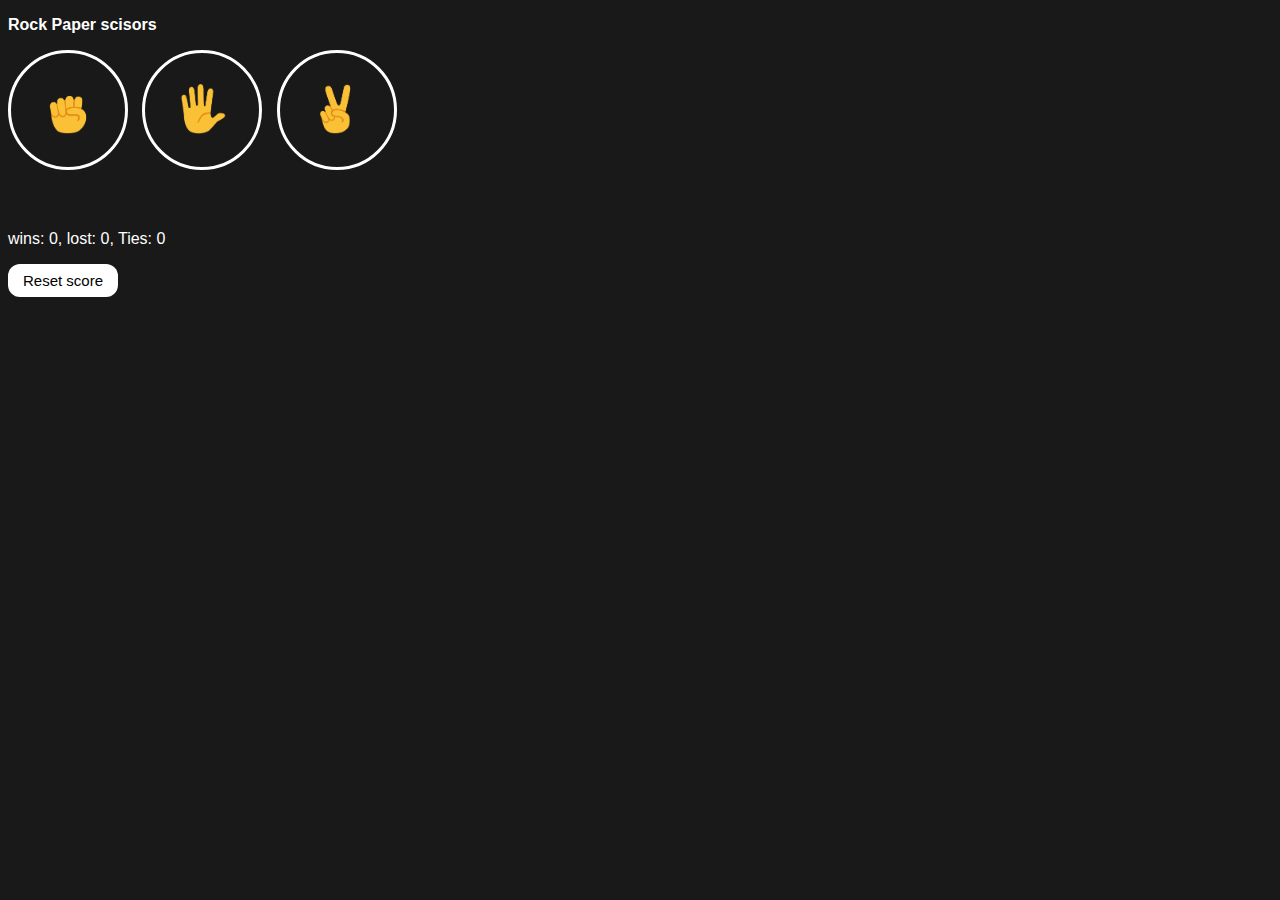
==== index.html @ 212d00e3 "changed name to standard index" ====
<!DOCTYPE html>
<html lang="en">
<head>
  <meta charset="UTF-8">
  <meta name="viewport" content="width=device-width, initial-scale=1.0">
  <title>rock-paper-scisors</title>
  <link rel="stylesheet" href="styles/10-rock-paper-scissors.css">
</head>
<body>
  <p class="title">
    Rock Paper scisors
  </p>
  <button class="move-btn" onclick="
    playGame('rock')
  "><img class="move-icon" src="pic/rock-emoji.png" alt=""></button>

  <button class="move-btn" onclick="
    playGame('paper')
  "><img class="move-icon" src="pic/paper-emoji.png" alt=""></button>

  <button class="move-btn" onclick="
    playGame('scissors');
 "><img class="move-icon" src="pic/scissors-emoji.png" alt=""></button>
  <p class="js-result result"></p>
  <p class="js-moves"></p>
  <p class="js-score score"></p>

  <button onclick="
   score.wins = 0;
   score.loses = 0;
   score.ties = 0;
   localStorage.removeItem('score');
   updateScoreElement()
  "class="reset-score-btn">Reset score</button>

  <script src="scripts/10-rock-paper-scissors.js"></script>
</body>
</html>
---- styles/10-rock-paper-scissors.css ----
body{
  background-color: rgb(25 25 25);
  color: white;
  font-family: Arial;
}
.title{
  font-weight: 30px;
  font-weight: bold;
}
.move-icon{
  height: 50px;
}
.move-btn{
  width: 120px;
  height: 120px;
  border-radius: 60px;
  border: 3px solid white;
  background-color: transparent;
  margin-right: 10px;
  cursor: pointer;
}
.result{
  font-size: 25px;
  font-weight: bold;
  margin-top: 50px;
}
.score{
  margin-top: 60px;
}
.reset-score-btn{
  background-color: white;
  font-size: 15px;
  padding: 8px 15px;
  border: none;
  border-radius: 12px;
  cursor: pointer;
}
.reset-score-btn:active{
  background-color: rgb(221, 217, 217);
  border-radius: 12px;
 
  font-size: 15px;
  padding: 8px 15px;
  border: none;
  cursor: pointer; 
}
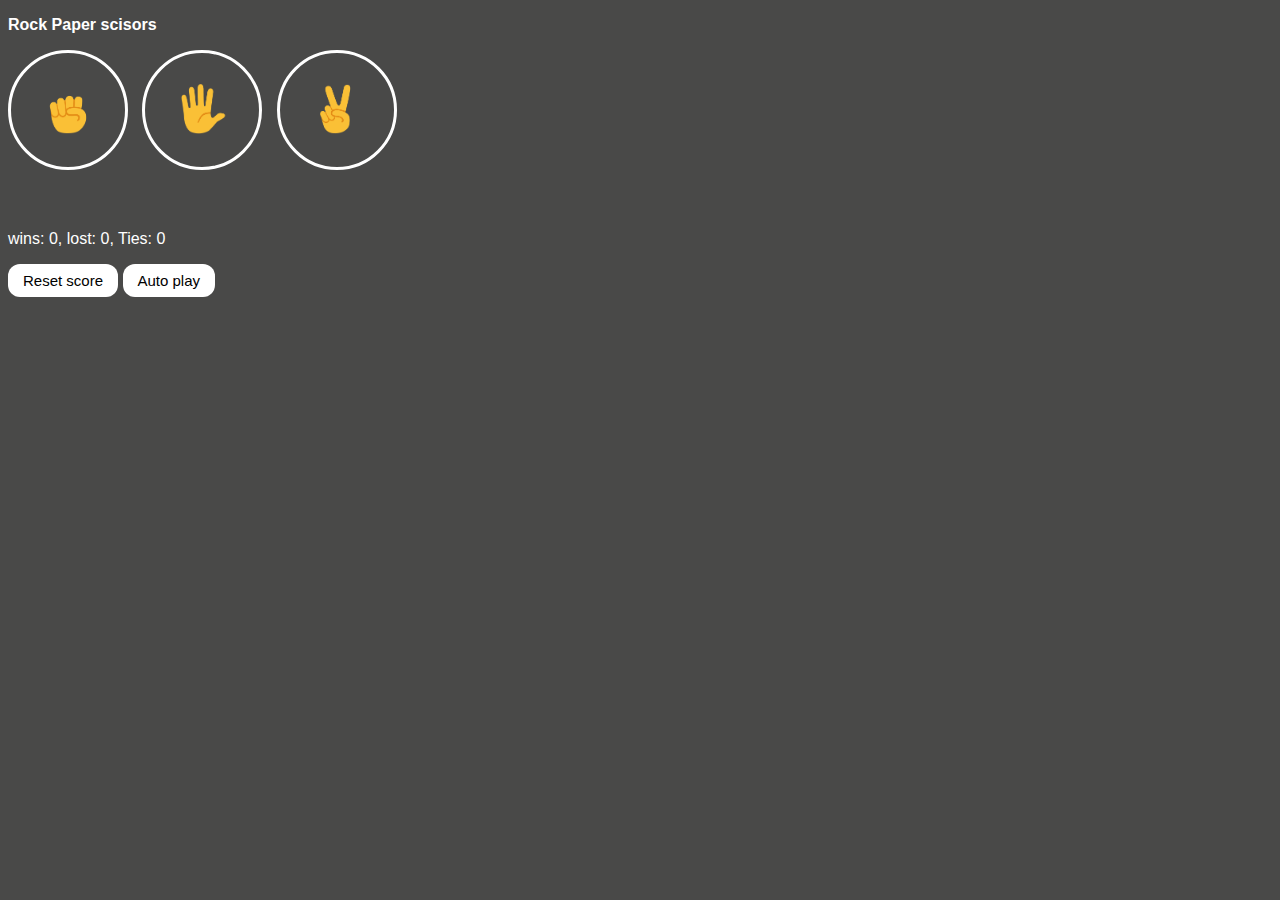
==== commit ed4ad835: "made some update time" ====
--- a/index.html
+++ b/index.html
@@ -29,10 +29,15 @@
    score.wins = 0;
    score.loses = 0;
    score.ties = 0;
+   numC.even = 1;
    localStorage.removeItem('score');
    updateScoreElement()
+   localStorage.removeItem('numC')
   "class="reset-score-btn">Reset score</button>
-
+   <button class="autoplay-bnt-js " onclick="
+   
+    accumuator();
+   ">Auto play</button>
   <script src="scripts/10-rock-paper-scissors.js"></script>
 </body>
 </html>--- a/styles/10-rock-paper-scissors.css
+++ b/styles/10-rock-paper-scissors.css
@@ -1,12 +1,20 @@
 
 body{
-  background-color: rgb(25 25 25);
+  background-color: rgb(73, 73, 72);
   color: white;
   font-family: Arial;
 }
 .title{
   font-weight: 30px;
   font-weight: bold;
+}
+button{
+  background-color: white;
+  font-size: 15px;
+  padding: 8px 15px;
+  border: none;
+  border-radius: 12px;
+  cursor: pointer;
 }
 .move-icon{
   height: 50px;
@@ -28,14 +36,16 @@
 .score{
   margin-top: 60px;
 }
-.reset-score-btn{
-  background-color: white;
+.autoPlay-on{
+  background-color: rgb(12, 1, 1);
+  color: white;
   font-size: 15px;
   padding: 8px 15px;
   border: none;
   border-radius: 12px;
   cursor: pointer;
 }
+
 .reset-score-btn:active{
   background-color: rgb(221, 217, 217);
   border-radius: 12px;
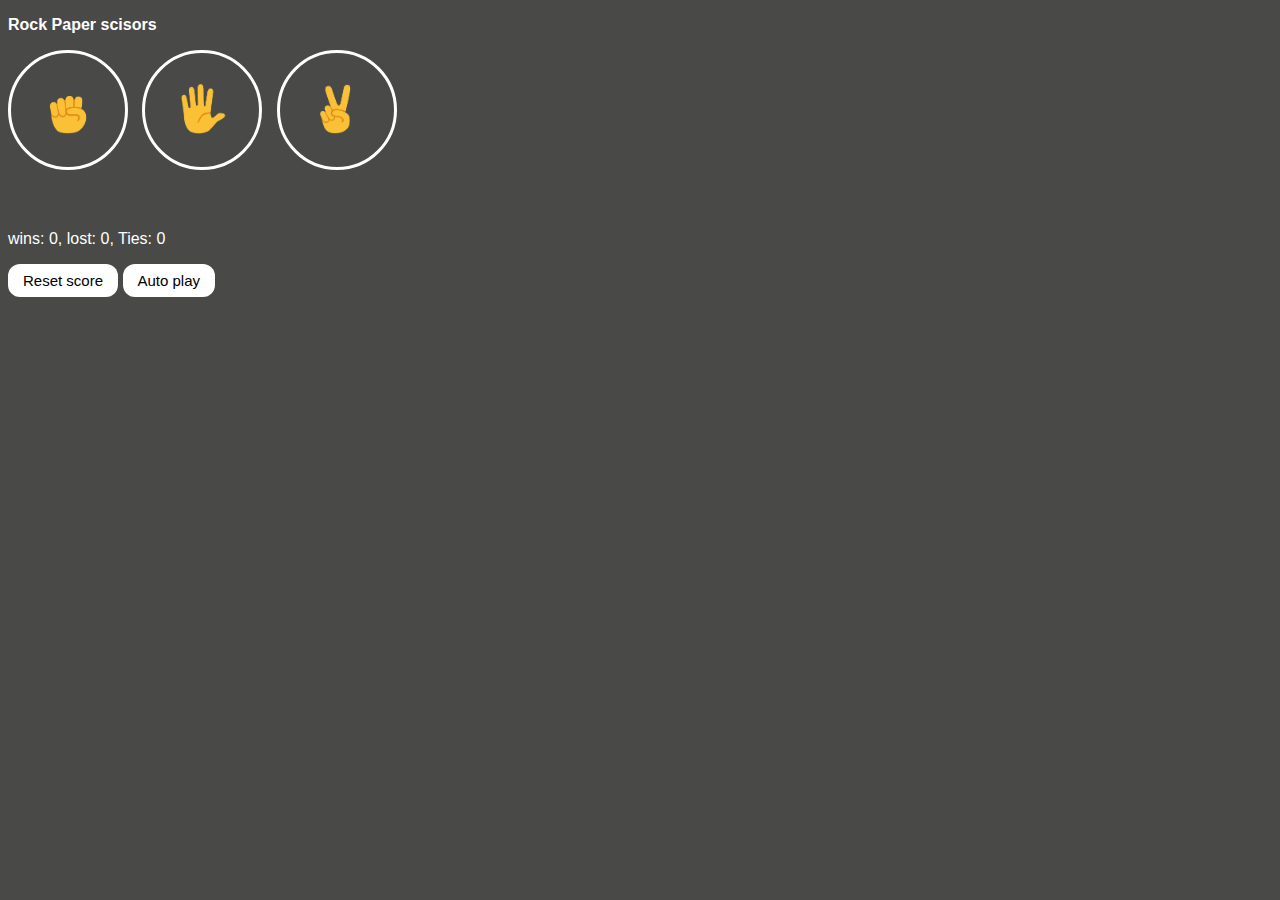
==== commit 476dc9fc: "!oncklick = dom" ====
--- a/index.html
+++ b/index.html
@@ -10,17 +10,17 @@
   <p class="title">
     Rock Paper scisors
   </p>
-  <button class="move-btn" onclick="
-    playGame('rock')
-  "><img class="move-icon" src="pic/rock-emoji.png" alt=""></button>
+  <button class="move-btn js-btn-rock">
+    <img class="move-icon" src="pic/rock-emoji.png" alt="">
+  </button>
 
-  <button class="move-btn" onclick="
-    playGame('paper')
-  "><img class="move-icon" src="pic/paper-emoji.png" alt=""></button>
+  <button class="move-btn js-btn-paper">
+    <img class="move-icon" src="pic/paper-emoji.png" alt="">
+  </button>
 
-  <button class="move-btn" onclick="
-    playGame('scissors');
- "><img class="move-icon" src="pic/scissors-emoji.png" alt=""></button>
+  <button class="move-btn js-btn-scissors">
+    <img class="move-icon" src="pic/scissors-emoji.png" alt="">
+  </button>
   <p class="js-result result"></p>
   <p class="js-moves"></p>
   <p class="js-score score"></p>
